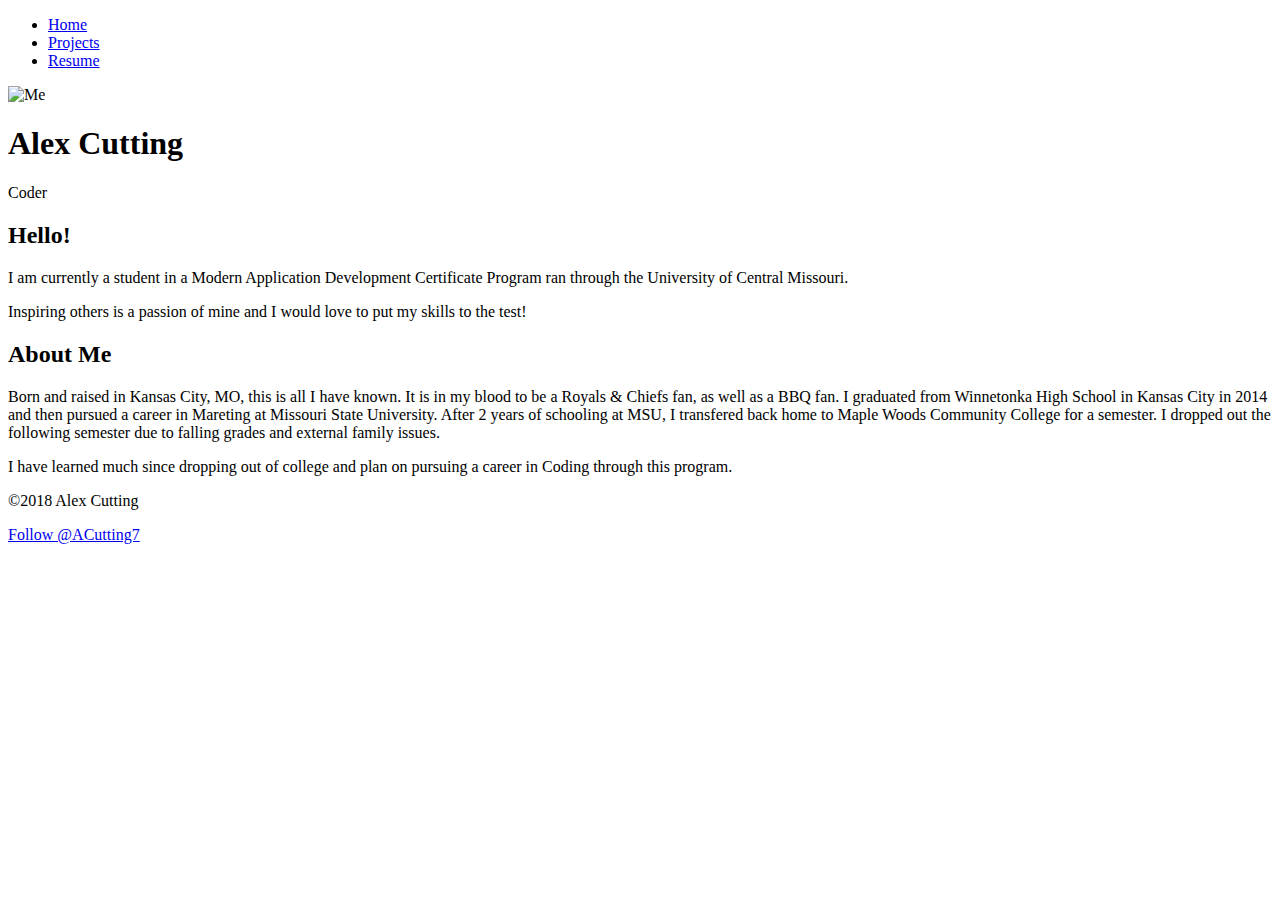
==== index.html @ b6967570 "Update index.html" ====
<!DOCTYPE html>
<html>
<head>
	<meta name="viewport" content="width=device-width, initial-scale=1.0">
    <title>Alex Cutting</title>
	<link href='https://fonts.googleapis.com/css?family=Varela+Round' rel='stylesheet' type='text/css'>
    <link href="https://fonts.googleapis.com/css?family=Russo+One" rel="stylesheet">
	<link rel="stylesheet" href="/Project/base.css">
	<link rel="stylesheet" href="/Project/flexbox.css">
</head>
<body>
	
	<header class="main-header">
		<ul class="main-nav">
			<li><a href="index2.html">Home</a></li>
			<li><a href="projects.html">Projects</a></li>
			<li><a href="resume.html">Resume</a></li>
		</ul>
	</header><!--/.main-header-->   

	<div class="banner">
		<img class="logo" src="../Project/images/me.jpg" alt="Me";>
        <h1 class="headline">Alex Cutting</h1>
		<span class="tagline">Coder</span>
	</div><!--/.banner-->
	
	<div class="row">		
		<div class="primary col">
			<h2>Hello!</h2>
			<p>I am currently a student in a Modern Application Development Certificate Program ran through the University of Central Missouri.</p>
            <p>Inspiring others is a passion of mine and I would love to put my skills to the test!</p>
		</div><!--/.primary-->
		
		<div class="secondary col">
			<h2>About Me</h2>
			<p>Born and raised in Kansas City, MO, this is all I have known. It is in my blood to be a Royals &amp; Chiefs fan, as well as a BBQ fan. I graduated from Winnetonka High School in Kansas City in 2014 and then pursued a career in Mareting at Missouri State University. After 2 years of schooling at MSU, I transfered back home to Maple Woods Community College for a semester. I dropped out the following semester due to falling grades and external family issues.</p>
            <p>I have learned much since dropping out of college and plan on pursuing a career in Coding through this program.</p>
		</div><!--/.secondary-->
	</div>
	
	<footer class="main-footer">
        <span>&copy;2018 Alex Cutting</span>
        <p>
            <a href="https://twitter.com/ACutting7" class="twitter-follow-button" data-size="large" data-show-count="false">Follow @ACutting7</a><script async src="https://platform.twitter.com/widgets.js" charset="utf-8"></script>
        </p>
	</footer>
	
</body>
</html>
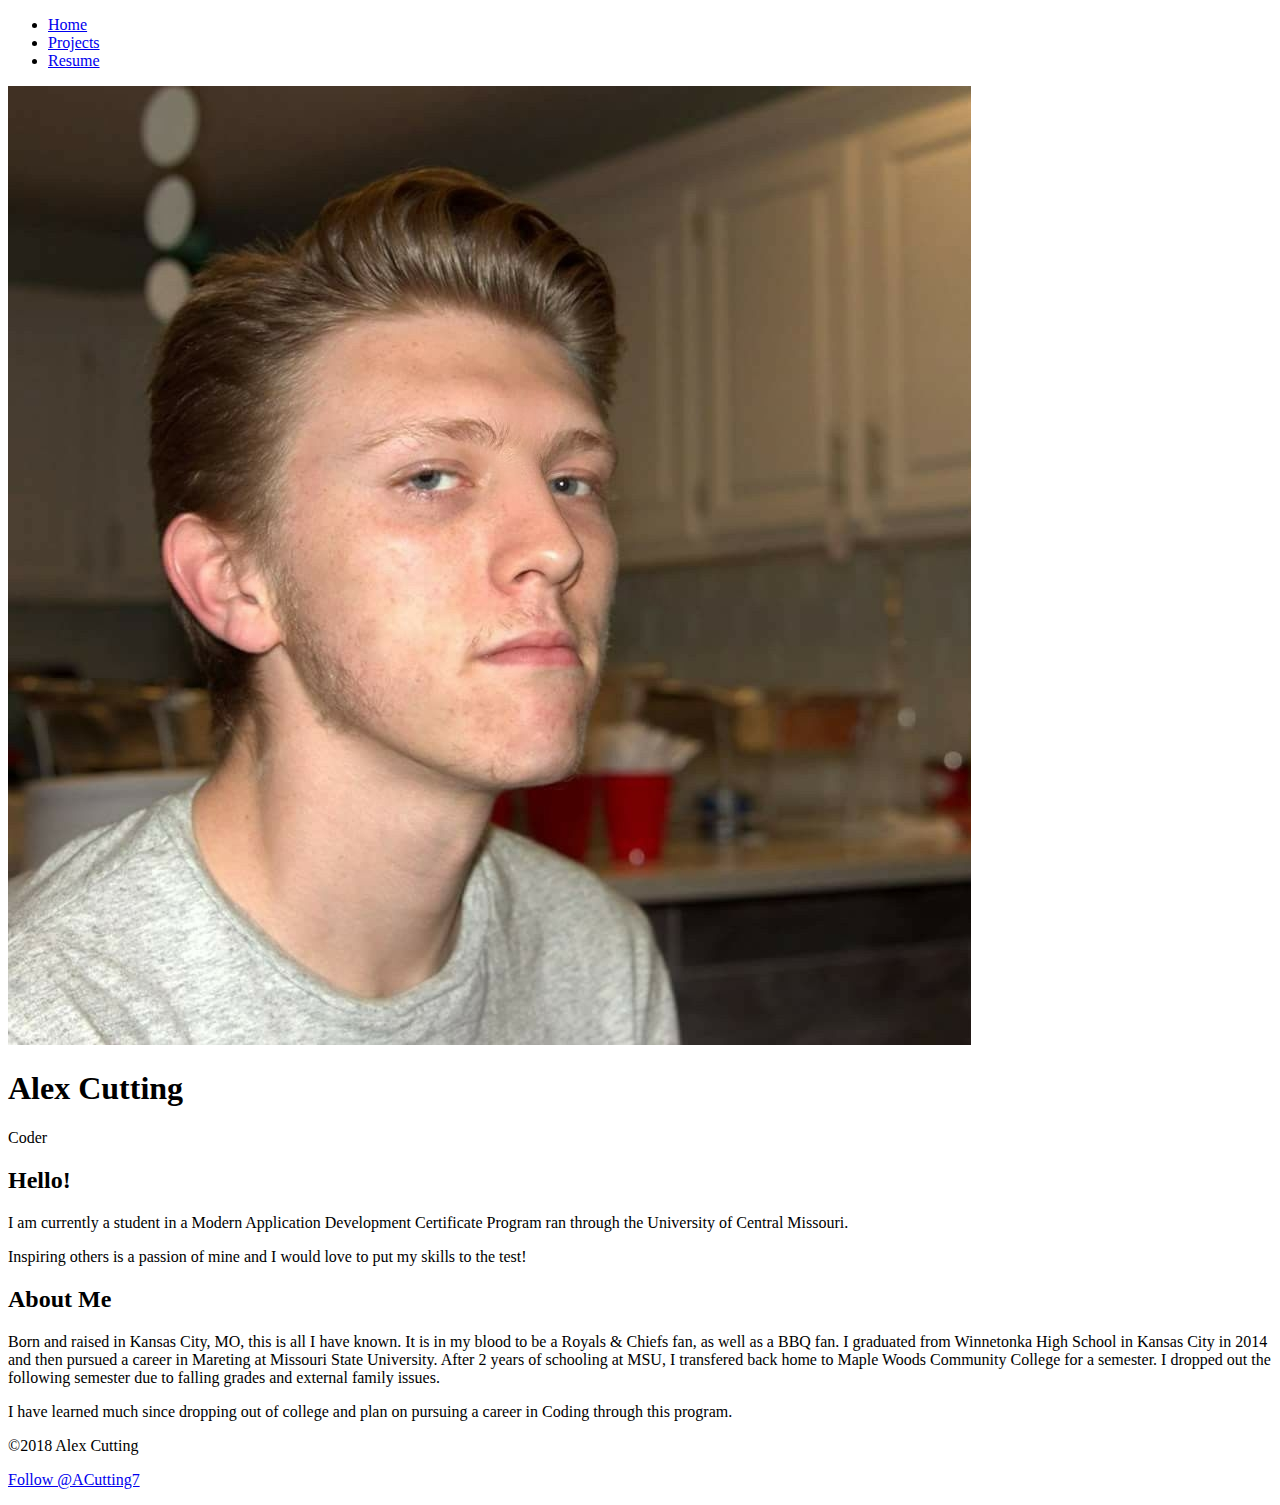
==== commit 9ddaa3b2: "Update index.html" ====
--- a/index.html
+++ b/index.html
@@ -6,8 +6,8 @@
     <title>Alex Cutting</title>
 	<link href='https://fonts.googleapis.com/css?family=Varela+Round' rel='stylesheet' type='text/css'>
     <link href="https://fonts.googleapis.com/css?family=Russo+One" rel="stylesheet">
-	<link rel="stylesheet" href="/Project/base.css">
-	<link rel="stylesheet" href="/Project/flexbox.css">
+	<link rel="stylesheet" href="base.css">
+	<link rel="stylesheet" href="flexbox.css">
 </head>
 <body>
 	
@@ -20,7 +20,7 @@
 	</header><!--/.main-header-->   
 
 	<div class="banner">
-		<img class="logo" src="../Project/images/me.jpg" alt="Me";>
+		<img class="logo" src="images/me.jpg" alt="Me";>
         <h1 class="headline">Alex Cutting</h1>
 		<span class="tagline">Coder</span>
 	</div><!--/.banner-->
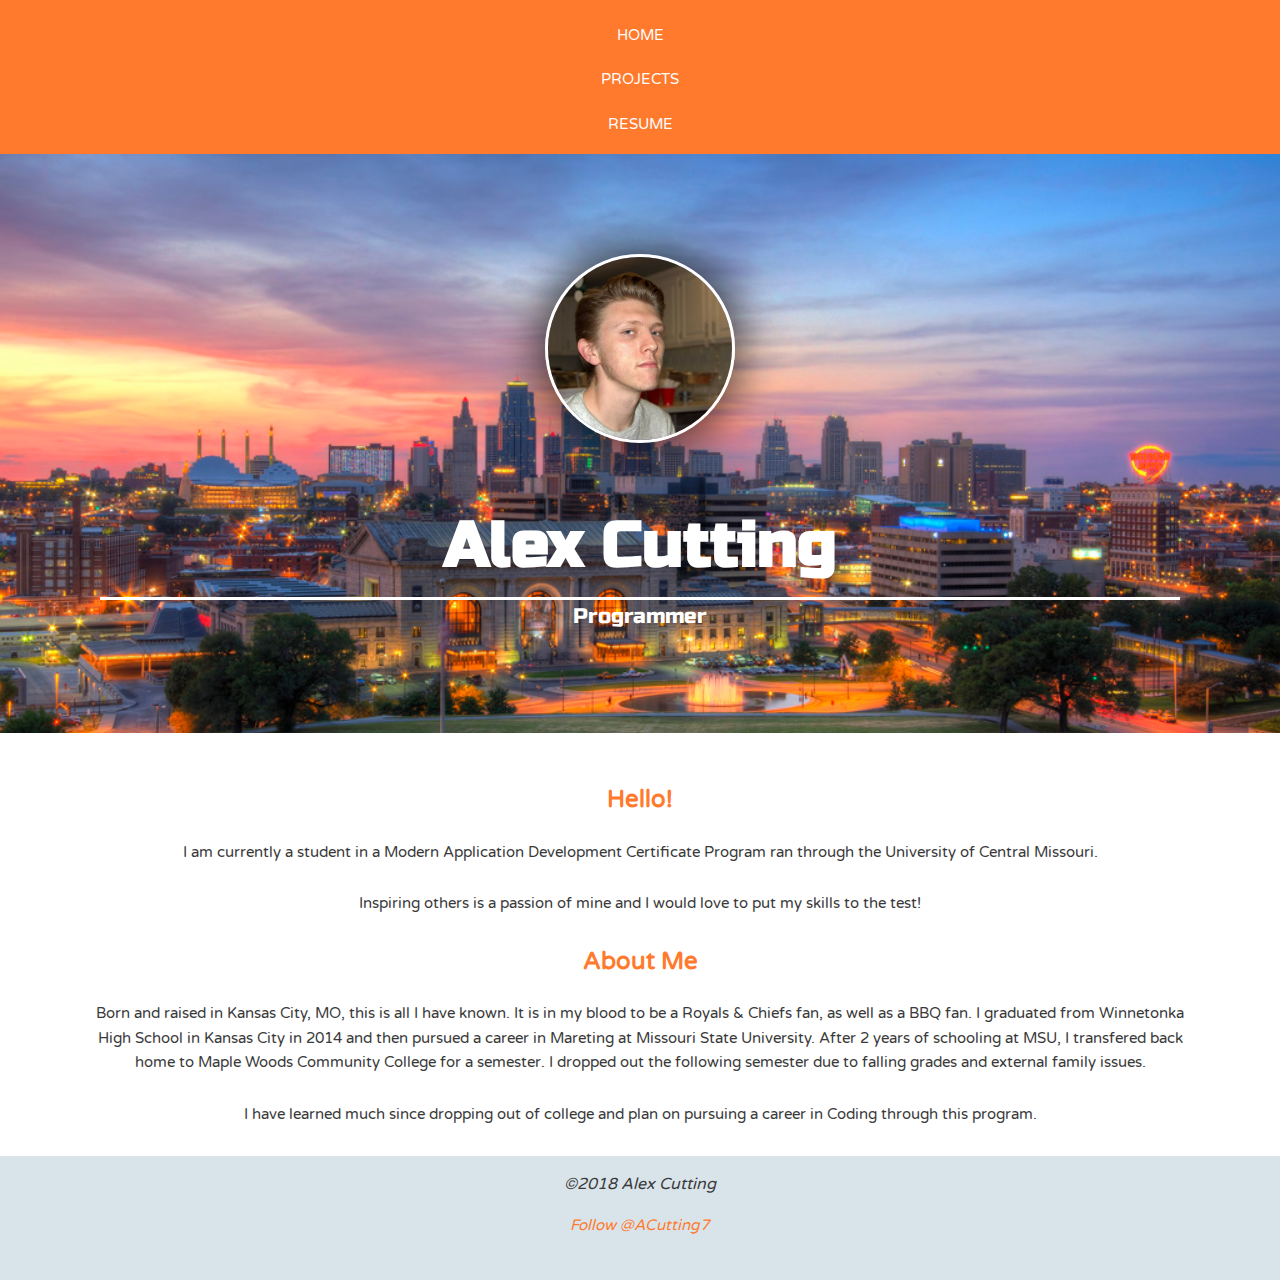
==== commit f60c1f60: "Update index.html" ====
--- a/index.html
+++ b/index.html
@@ -22,7 +22,7 @@
 	<div class="banner">
 		<img class="logo" src="images/me.jpg" alt="Me";>
         <h1 class="headline">Alex Cutting</h1>
-		<span class="tagline">Coder</span>
+		<span class="tagline">Programmer</span>
 	</div><!--/.banner-->
 	
 	<div class="row">		
--- a/base.css
+++ b/base.css
@@ -0,0 +1,151 @@
+/* ================================= 
+  Base Element Styles
+==================================== */
+
+* {
+	box-sizing: border-box;
+}
+body {
+	font-family: 'Varela Round', sans-serif;
+	line-height: 1.6;
+	color: #3a3a3a;
+	margin: 0;
+}
+ul {
+  margin: 0;
+  padding: 0;
+  list-style: none;
+  
+}
+p {
+	font-size: .95em;
+	margin-bottom: 1.8em;
+}
+h1,
+h2,
+a {
+	color: #ff7a2d;
+}
+h3 {
+    color: #093a58;
+}
+h2,
+h3 {
+	margin-top: 0;
+}
+a {
+	text-decoration: none;
+}
+img {
+	max-width: 100%;
+}
+
+/* ================================= 
+  Base Layout Styles
+==================================== */
+
+/* ---- Navigation ---- */
+
+.name {
+	font-size: 1.35em;
+	margin: 0;
+}
+.main-nav {
+	margin-top: 5px;
+}
+.name a,
+.main-nav a {
+	text-align: center;
+	display: block;
+	padding: 10px 15px;
+}
+.main-nav a {
+	font-size: .95em;
+	color: #fff;
+	text-transform: uppercase;
+}
+.main-nav a:hover {
+	color: #093a58;
+}
+
+/* ---- Layout Containers ---- */
+
+.main-header {
+	padding-top: .5em;
+	padding-bottom: .5em;
+    background-color: #ff7a2d;
+}
+.banner,
+.main-footer {
+	text-align: center;
+}
+.banner {
+	color: #fff;
+    background:url("images/city2.jpg") no-repeat center;
+    background-size: cover;
+	padding: 100px 100px;
+	margin-bottom: 48px;
+}
+.col {
+	padding-right: 1em;
+	padding-left: 1em;
+}
+.main-footer {
+	background: #d9e4ea;
+	padding: 1em 0;
+	margin-top: 30px;
+    font-style: italic;
+}
+
+/* ---- Page Elements ---- */
+
+.logo {
+	width: 190px;
+    border-radius: 50%;
+    border: white solid 3px;
+    box-shadow: 0px 0px 40px 10px rgba(0,0,0,0.6);
+    
+}
+.logo:hover {
+    transform: scale(1.5);
+    transition: .7s;
+    -webkit-transform: scale(1.2);
+}
+.headline {
+	margin-bottom: 0;
+    border-bottom: 3px solid;
+}
+.headline,
+.tagline {
+     font-size: 5vw;
+     font-family: 'Russo One', sans-serif;
+     color: #fff;
+    
+}
+.feat-img {
+	border-radius: 5px;
+}
+
+.primary,
+.secondary {
+    text-align: center;
+}
+/* ================================= 
+  Media Queries
+==================================== */
+
+@media (min-width: 769px) {
+	.row {
+		width: 90%;
+		margin: 0 auto;
+	}
+	.tagline {
+		font-size: 1.3em;
+	}
+}
+@media (min-width: 1025px) {
+	.row {
+		width: 100%;
+		max-width: 1150px;
+	}
+}
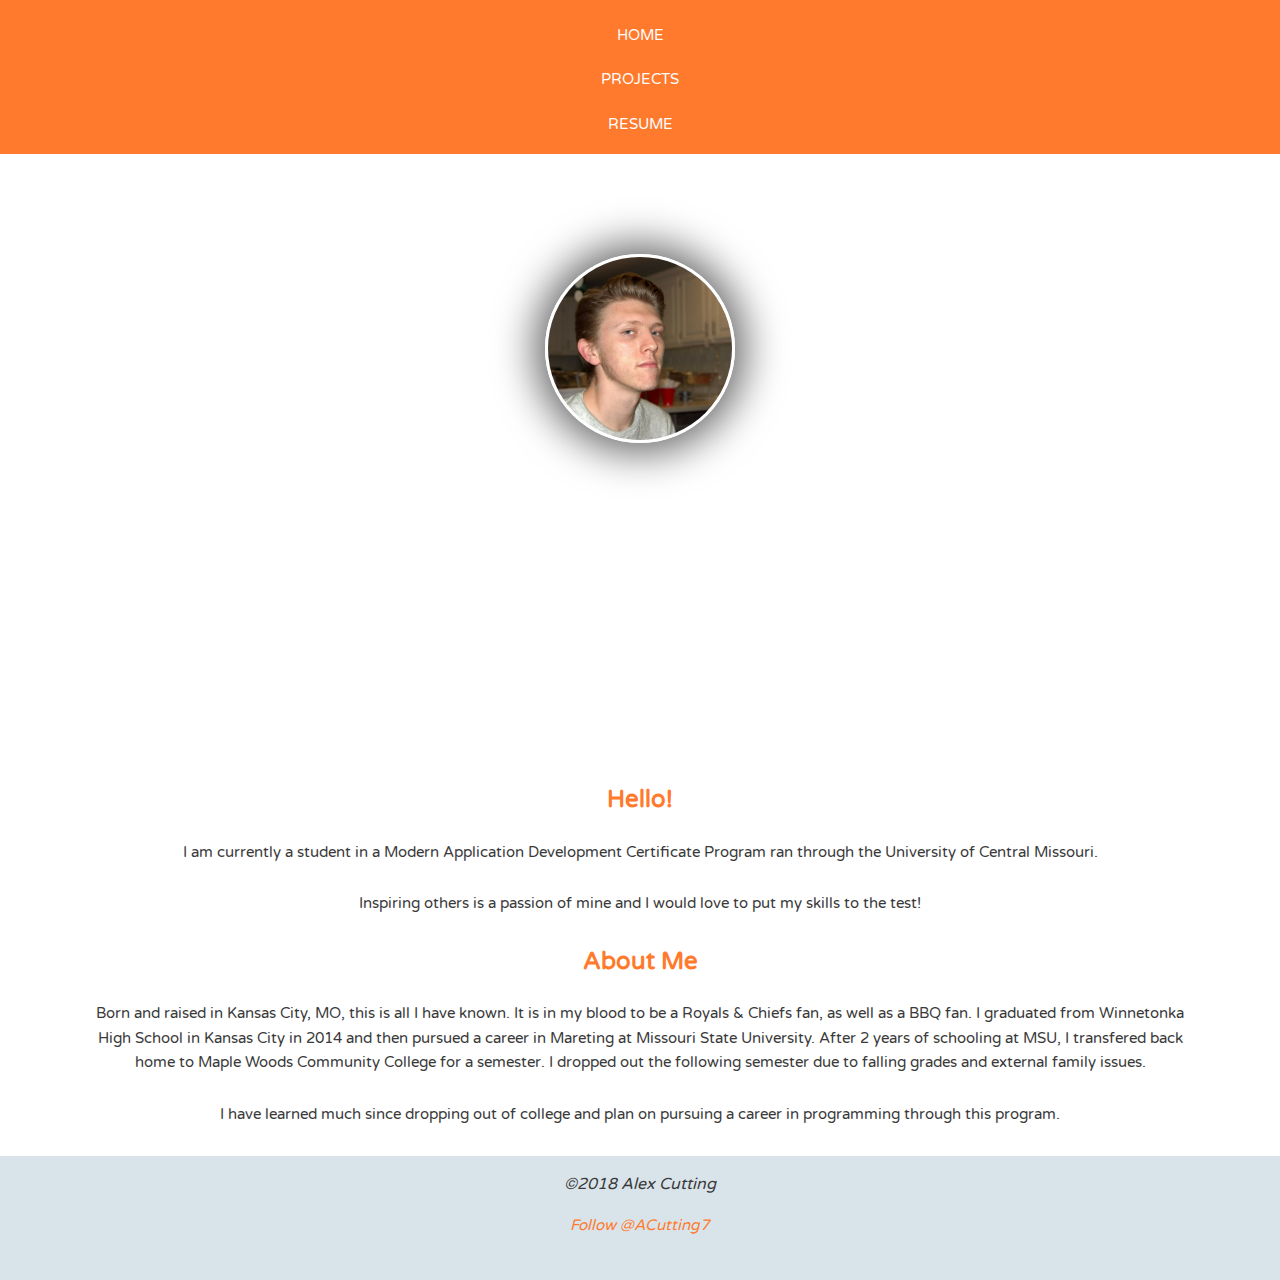
==== commit d6addf4c: "Update index.html" ====
--- a/index.html
+++ b/index.html
@@ -35,7 +35,7 @@
 		<div class="secondary col">
 			<h2>About Me</h2>
 			<p>Born and raised in Kansas City, MO, this is all I have known. It is in my blood to be a Royals &amp; Chiefs fan, as well as a BBQ fan. I graduated from Winnetonka High School in Kansas City in 2014 and then pursued a career in Mareting at Missouri State University. After 2 years of schooling at MSU, I transfered back home to Maple Woods Community College for a semester. I dropped out the following semester due to falling grades and external family issues.</p>
-            <p>I have learned much since dropping out of college and plan on pursuing a career in Coding through this program.</p>
+            <p>I have learned much since dropping out of college and plan on pursuing a career in programming through this program.</p>
 		</div><!--/.secondary-->
 	</div>
 	
--- a/base.css
+++ b/base.css
@@ -81,7 +81,7 @@
 }
 .banner {
 	color: #fff;
-    background:url("images/city2.jpg") no-repeat center;
+    background: url("city2.jpg") no-repeat center;
     background-size: cover;
 	padding: 100px 100px;
 	margin-bottom: 48px;
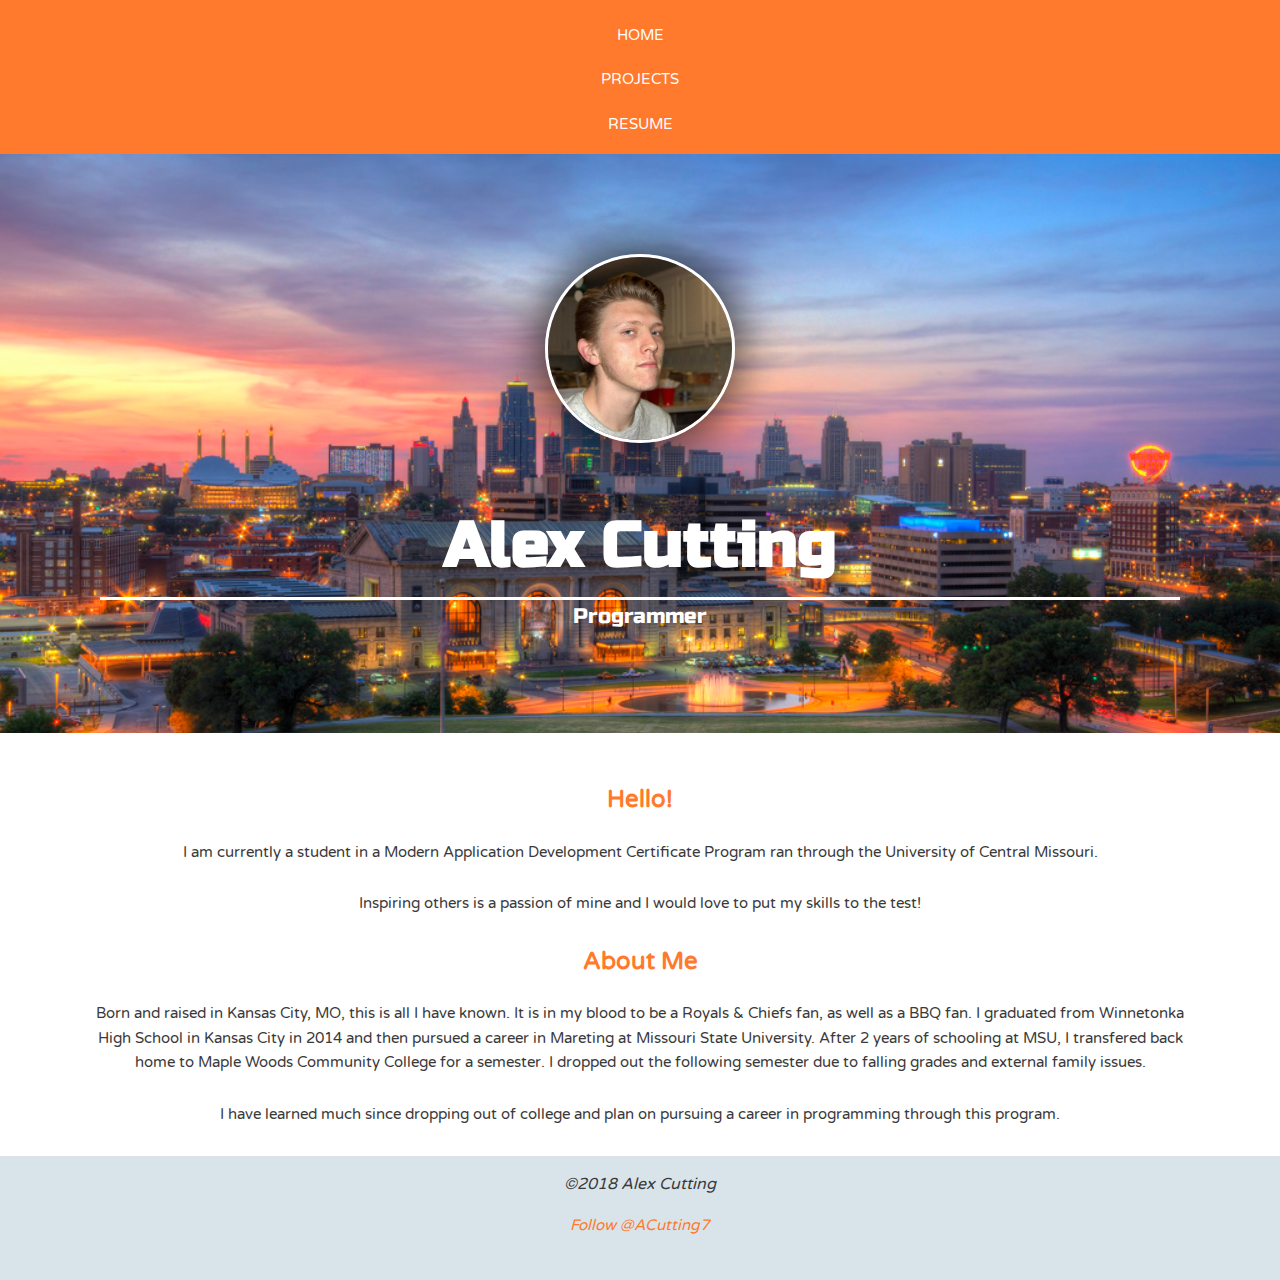
==== commit ad243722: "Update index.html" ====
--- a/index.html
+++ b/index.html
@@ -8,6 +8,7 @@
     <link href="https://fonts.googleapis.com/css?family=Russo+One" rel="stylesheet">
 	<link rel="stylesheet" href="base.css">
 	<link rel="stylesheet" href="flexbox.css">
+	<link rel="stylesheet" href="page.css">
 </head>
 <body>
 	
--- a/base.css
+++ b/base.css
@@ -81,7 +81,7 @@
 }
 .banner {
 	color: #fff;
-    background: url("city2.jpg") no-repeat center;
+    background: url(images/city2.jpg) no-repeat center;
     background-size: cover;
 	padding: 100px 100px;
 	margin-bottom: 48px;
